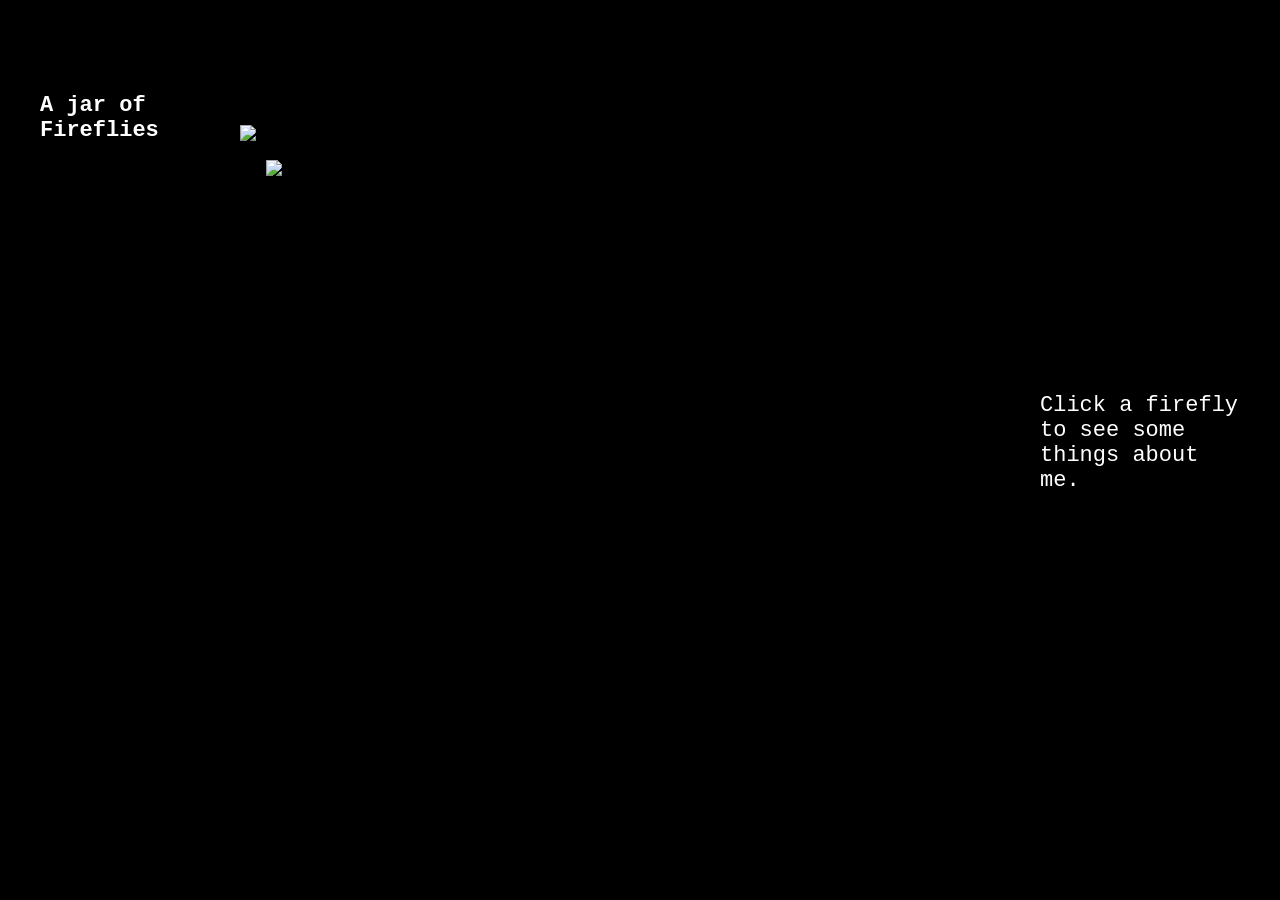
==== index.html @ b8e1c96b "Create index.html" ====
<!DOCTYPE html>
<html lang="en">
    <head>
        <meta charset="UTF-8">
        <meta name="viewport" content="width=device-width, initial-scale=1.0">
        <meta http-equiv="X-UA-Compatible" content="ie=edge">
        <title>A Jar of Fireflies</title>
        <link rel="stylesheet" href="getmoney.css">
    </head>
    <body id="home">
        <div class="trifold">
            <div class="leftTri">
                <span class="type" id="header" style="text-align: center;">
                    <b>A jar of Fireflies</b>
                </span>
            </div>
            <div class="imgDiv">
                <img id="tallJar" src="images/tallJar.png" style="width: 800px;">
                <a href="page1.html"><img id="ff1" src="images/ff3.gif"></a>
                <a href="page2.html"><img id="ff1" src="images/ff3.gif"></a>
                <a href="page3.html"><img id="ff1" src="images/ff3.gif"></a>
                <a href="page4.html"><img id="ff1" src="images/ff4.gif"></a>
                <a href="page5.html"><img id="ff1" src="images/ff4.gif"></a>
            </div>
            <div class="rightTri">
                <span class="type" id="paragraph" style="text-align: center;">
                    Click a firefly to see some things about me.
                </span>
            </div>
        </div>
    </body>
    <script src="afile.js"></script>
</html>
---- getmoney.css ----
/* SOURCES:

    Typewriter Effect--
    https://css-tricks.com/snippets/css/typewriter-effect/ 
    https://dev.to/afif/a-multi-line-css-only-typewriter-effect-3op3
*/


html {
    padding-top: 10px;
    display: flex;
    justify-content: center;
    font-family: "Courier New", monospace;
    font-weight: 500;
    padding:20px;
    color:#ffffff;
    background-color: black;
    text-align: left;
    font-size: 22px;
}

/* TypeWriter */

.type {
  color:#0000;
  background:
    linear-gradient(-90deg,#ffffff 3px,#0000 0) 10px 0,
    linear-gradient(#ffffff 0 0) 0 0;
  background-size:calc(var(--n)*1ch) 200%;
  background-clip:padding-box,text;
  background-repeat:no-repeat;
  animation: 
   b 1s infinite steps(1),   
   t calc(var(--n)*.05s) steps(var(--n)) forwards;
}

@keyframes t{
  from {background-size:0 200%}
}
@keyframes b{
  50% {background-position:0 -100%,0 0}
}

/* grid */
.split {
  display: grid;
  grid-template-columns: 50% 50%;
  margin: auto;
  padding: 10px;
}

.split img {
  width: 70%;
  object-fit: cover;
}

#page4 {
  justify-content: center;
  text-align: center;
  img {
    width: 90%;
    object-fit: cover;
  }
  .type {
    position: absolute;
    top: 50px;
  }
}

#home {
  justify-content: center;

  /* text-align: center; */
  padding-top: 10px;
  #tallJar {
    width: 800px;
    object-fit: cover;
  }
  #ff1 {
    width: 20px;
    position: absolute;
    top: 150px;
    padding: 10px;
  }
}
.trifold {
  justify-content: center;
  display: grid;
  grid-template-columns: 200px 800px 200px;
  margin: auto;
  padding: 5px;
  .rightTri {
    padding-top: 350px;
    /* text-align: left; */
  }
  .leftTri {
    padding-top: 50px;
  }
  .imgDiv {
    padding-top:80px;
  }
}

#page2 {
  background-image: url('images/image1.gif');
  background-repeat: no-repeat;
  object-fit: cover;
  background-size: 900px;
}
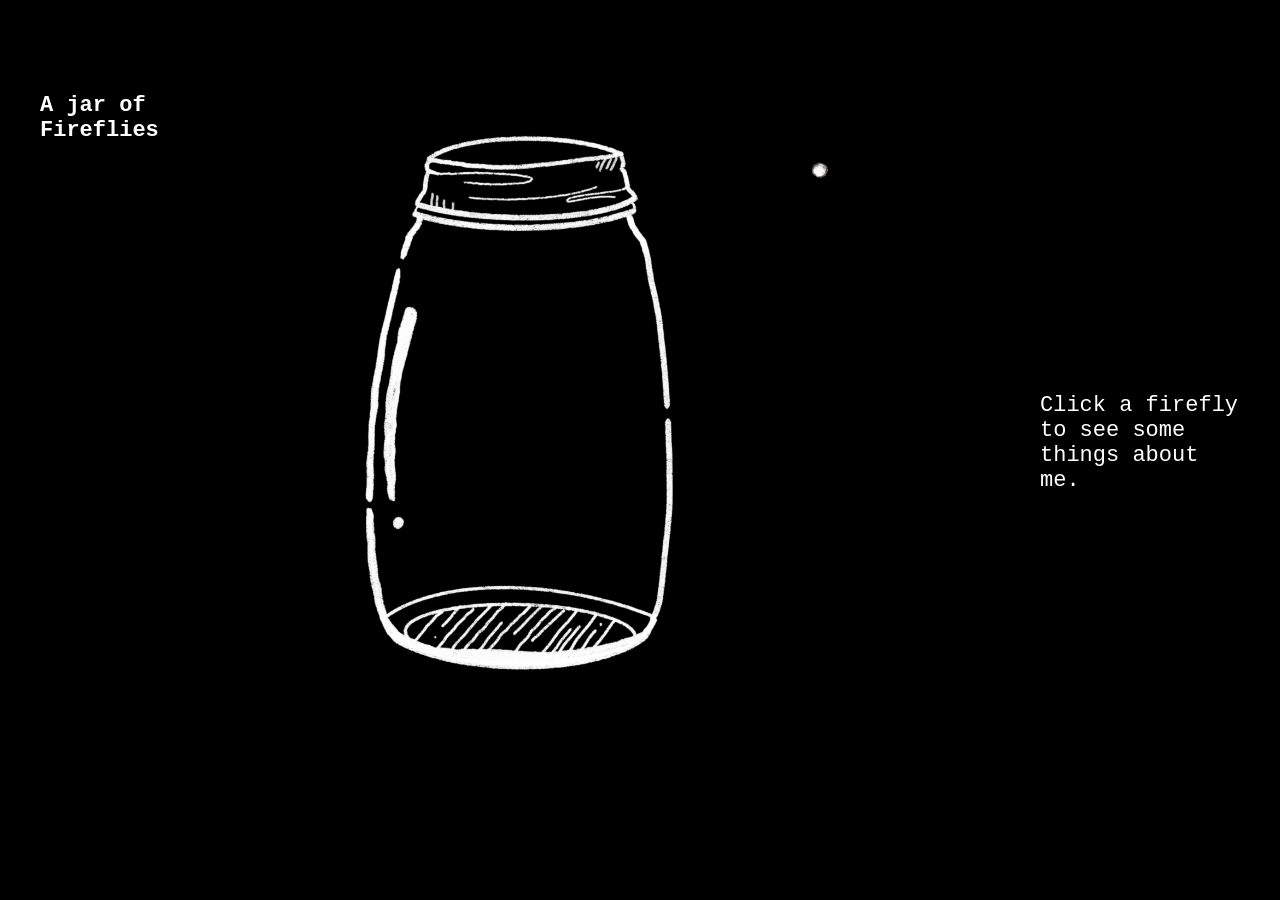
==== commit 77f1da4c: "Update ID for typewriter effect" ====
--- a/index.html
+++ b/index.html
@@ -10,12 +10,12 @@
     <body id="home">
         <div class="trifold">
             <div class="leftTri">
-                <span class="type" id="header" style="text-align: center;">
+                <span class="type" id="typeText" style="text-align: center;">
                     <b>A jar of Fireflies</b>
                 </span>
             </div>
             <div class="imgDiv">
-                <img id="tallJar" src="images/tallJar.png" style="width: 800px;">
+                <img id="tallJar" src="images/tallJar.png" style="width: 70%;">
                 <a href="page1.html"><img id="ff1" src="images/ff3.gif"></a>
                 <a href="page2.html"><img id="ff1" src="images/ff3.gif"></a>
                 <a href="page3.html"><img id="ff1" src="images/ff3.gif"></a>
@@ -23,11 +23,11 @@
                 <a href="page5.html"><img id="ff1" src="images/ff4.gif"></a>
             </div>
             <div class="rightTri">
-                <span class="type" id="paragraph" style="text-align: center;">
+                <span class="type" id="typeText" style="text-align: center;">
                     Click a firefly to see some things about me.
                 </span>
             </div>
         </div>
     </body>
-    <script src="afile.js"></script>
+    <script src="fireflies.js"></script>
 </html>
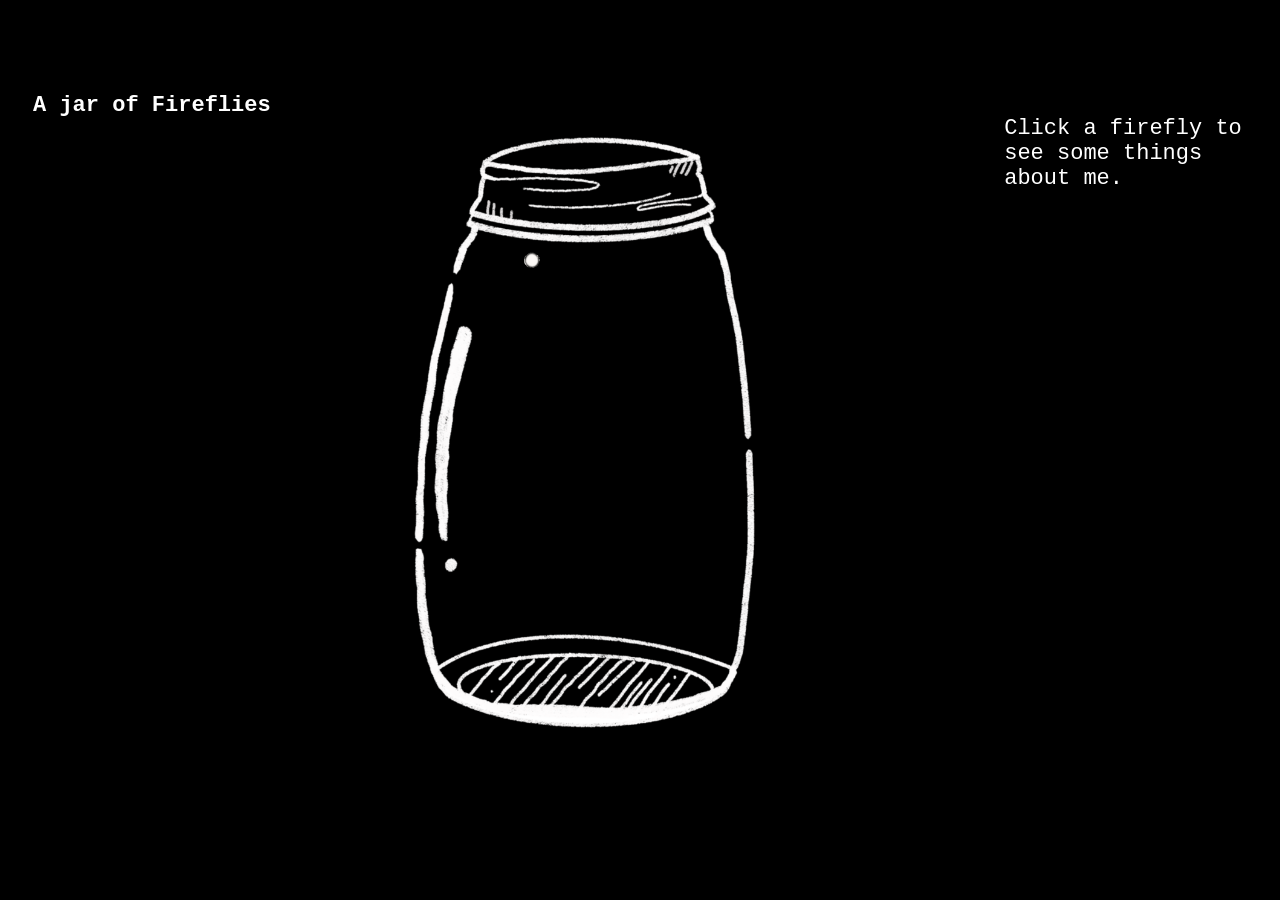
==== commit c245cbdc: "Change index orientation (jar size)" ====
--- a/index.html
+++ b/index.html
@@ -15,7 +15,7 @@
                 </span>
             </div>
             <div class="imgDiv">
-                <img id="tallJar" src="images/tallJar.png" style="width: 70%;">
+                <img id="tallJar" src="images/tallJar.png" style="width: 85%;">
                 <a href="page1.html"><img id="ff1" src="images/ff3.gif"></a>
                 <a href="page2.html"><img id="ff1" src="images/ff3.gif"></a>
                 <a href="page3.html"><img id="ff1" src="images/ff3.gif"></a>
--- a/getmoney.css
+++ b/getmoney.css
@@ -86,11 +86,11 @@
 .trifold {
   justify-content: center;
   display: grid;
-  grid-template-columns: 200px 800px 200px;
+  grid-template-columns: 20% 60% 20%;
   margin: auto;
   padding: 5px;
   .rightTri {
-    padding-top: 350px;
+    padding-top: 30%;
     /* text-align: left; */
   }
   .leftTri {
@@ -106,4 +106,11 @@
   background-repeat: no-repeat;
   object-fit: cover;
   background-size: 900px;
+}
+
+.imgDiv a {
+    position: absolute;
+    justify-content: center;
+    top: 10%;
+    left: 40%;
 }
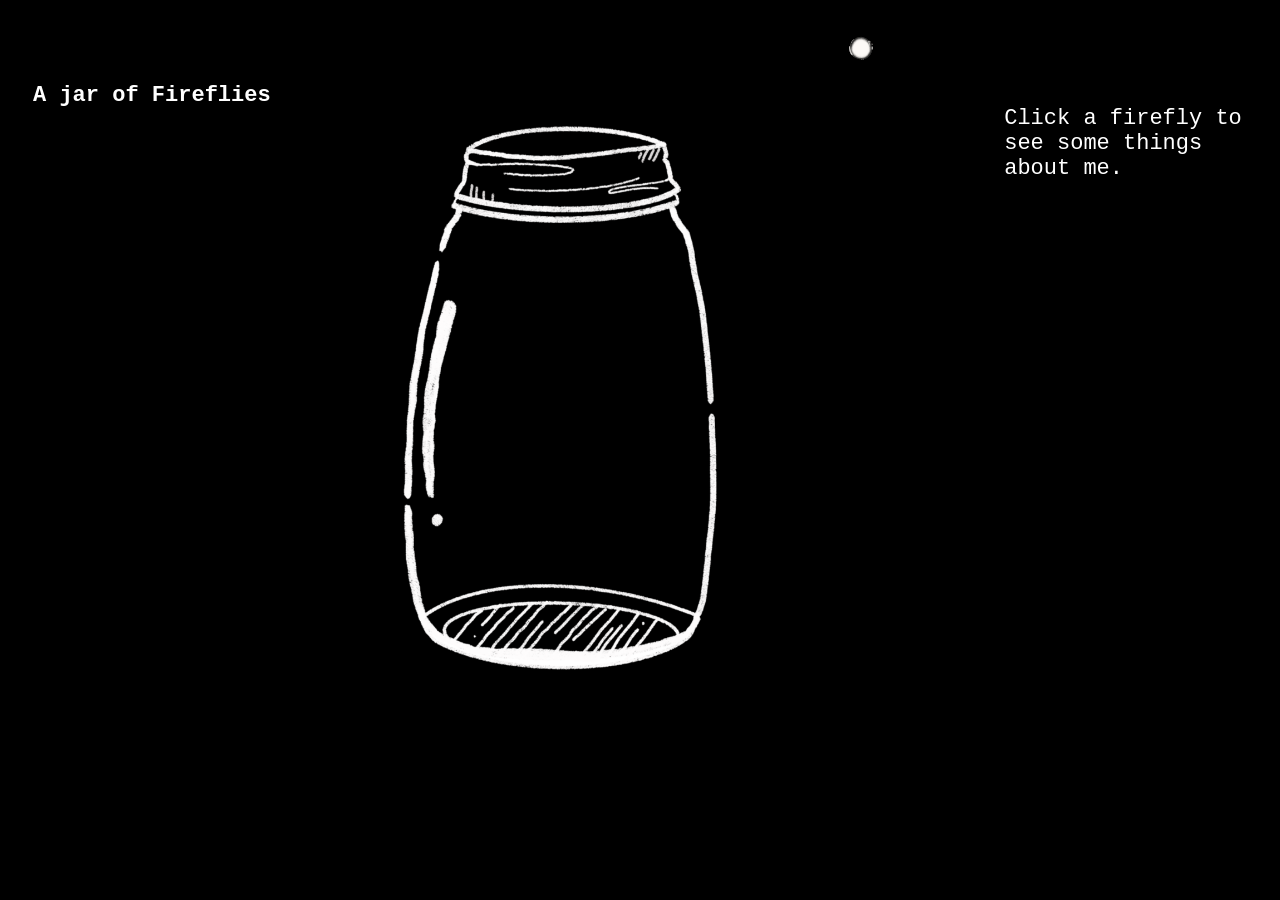
==== commit fe61b68c: "Update index.html" ====
--- a/index.html
+++ b/index.html
@@ -15,7 +15,7 @@
                 </span>
             </div>
             <div class="imgDiv">
-                <img id="tallJar" src="images/tallJar.png" style="width: 85%;">
+                <img id="tallJar" src="images/tallJar.png" style="width: 570px;">
                 <a href="page1.html"><img id="ff1" src="images/ff3.gif"></a>
                 <a href="page2.html"><img id="ff1" src="images/ff3.gif"></a>
                 <a href="page3.html"><img id="ff1" src="images/ff3.gif"></a>
--- a/getmoney.css
+++ b/getmoney.css
@@ -3,6 +3,10 @@
     Typewriter Effect--
     https://css-tricks.com/snippets/css/typewriter-effect/ 
     https://dev.to/afif/a-multi-line-css-only-typewriter-effect-3op3
+
+    Firefly Animation--
+    https://www.geeksforgeeks.org/css/create-a-css-fireflies-background-using-html-css/
+
 */
 
 
@@ -71,7 +75,7 @@
   justify-content: center;
 
   /* text-align: center; */
-  padding-top: 10px;
+  /* padding-top: 10px;
   #tallJar {
     width: 800px;
     object-fit: cover;
@@ -81,6 +85,10 @@
     position: absolute;
     top: 150px;
     padding: 10px;
+  } */
+
+  #ff1 {
+    width: 7%;
   }
 }
 .trifold {
@@ -96,7 +104,7 @@
   .leftTri {
     padding-top: 50px;
   }
-  .imgDiv {
+  .imgDiv #tallJar {
     padding-top:80px;
   }
 }
@@ -109,8 +117,82 @@
 }
 
 .imgDiv a {
-    position: absolute;
+    position: fixed;
     justify-content: center;
-    top: 10%;
-    left: 40%;
+    /* top: 10%;
+    left: 40%; */
+    /* width: 5%; */
+
+    animation: 
+        leftright 24s infinite cubic-bezier(0.39, 0, 0.63, 1),
+        updown 8s infinite 1.25s cubic-bezier(0.39, 0, 0.63, 1);
+}
+
+@keyframes leftright {
+
+    0%,
+    100% {
+        left: 45%;
+    }
+
+    16.666% {
+        left: 50%;
+    }
+
+    33.333% {
+        left: 35%;
+    }
+
+    50% {
+        left: 50%;
+    }
+
+    66.666% {
+        left: 45%;
+    }
+
+    83.333% {
+        left: 35%;
+    }
+}
+
+/* It will create the up down movement */
+@keyframes updown {
+
+    0%,
+    100% {
+        top: 70%;
+    }
+
+    25% {
+        top: 35%;
+    }
+
+    50% {
+        top: 85%;
+    }
+
+    75% {
+        top: 35%;
+    }
+}
+
+.imgDiv a:nth-of-type(1) {
+  /* animation-delay: 1s; */
+  animation-duration: 65s, 81s, 0.01s;
+  animation-fill-mode: backwards, backwards;
+}
+
+.imgDiv a:nth-of-type(2) {
+    /* animation-delay: 0.5s; */
+    animation-duration: 20s, 75s, 0.01s;
+}
+
+.imgDiv a:nth-of-type(3){
+    animation-duration: 30s, 20s, 0.01s;
+    animation-fill-mode: backwards, backwards;
+}
+
+.imgDiv a:nth-of-type(4){
+    animation-duration: 35s, 90s, 0.01s;
 }
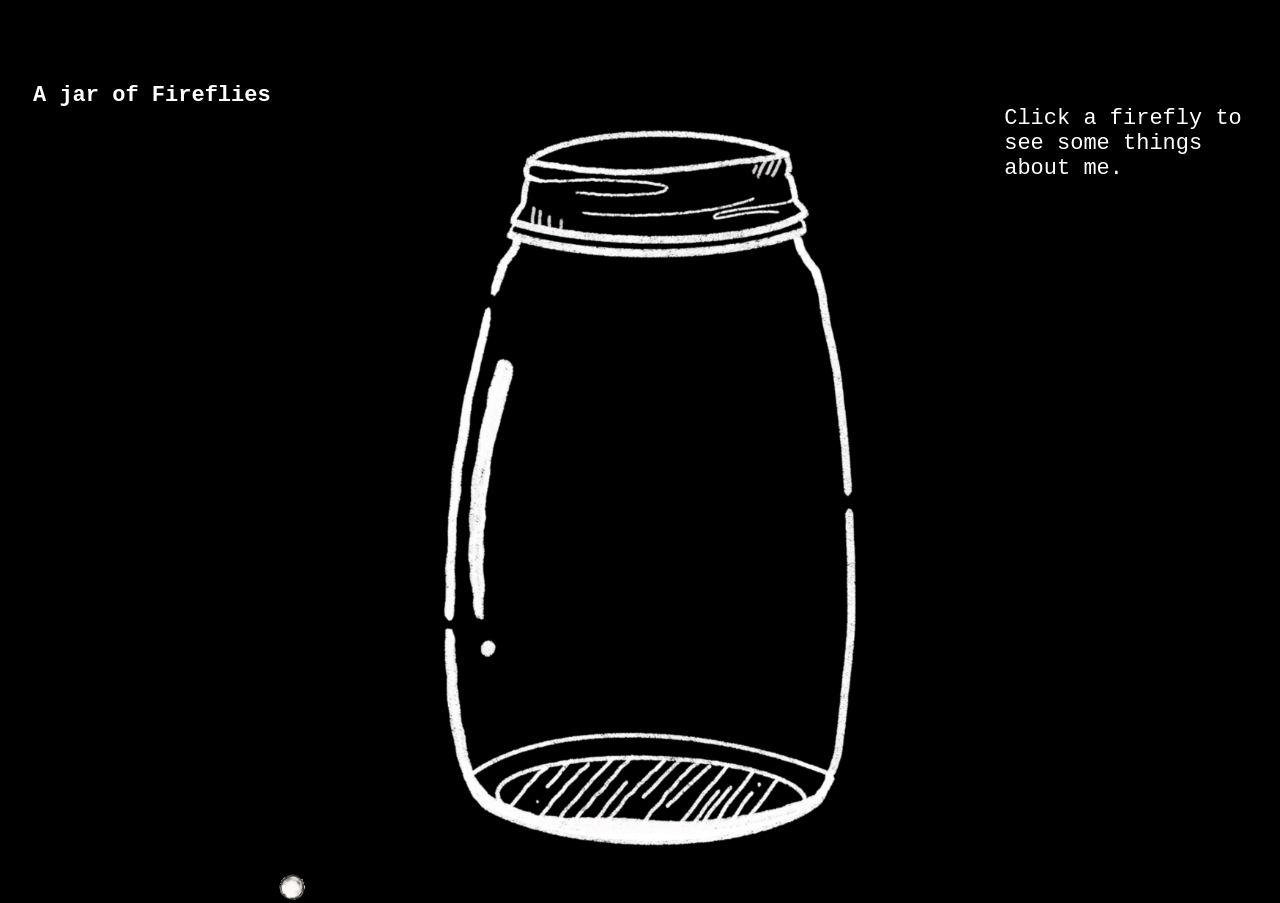
==== commit 5e74b447: "Update index.html" ====
--- a/index.html
+++ b/index.html
@@ -15,7 +15,7 @@
                 </span>
             </div>
             <div class="imgDiv">
-                <img id="tallJar" src="images/tallJar.png" style="width: 570px;">
+                <img id="tallJar" src="images/tallJar.png" style="width: 750px;">
                 <a href="page1.html"><img id="ff1" src="images/ff3.gif"></a>
                 <a href="page2.html"><img id="ff1" src="images/ff3.gif"></a>
                 <a href="page3.html"><img id="ff1" src="images/ff3.gif"></a>
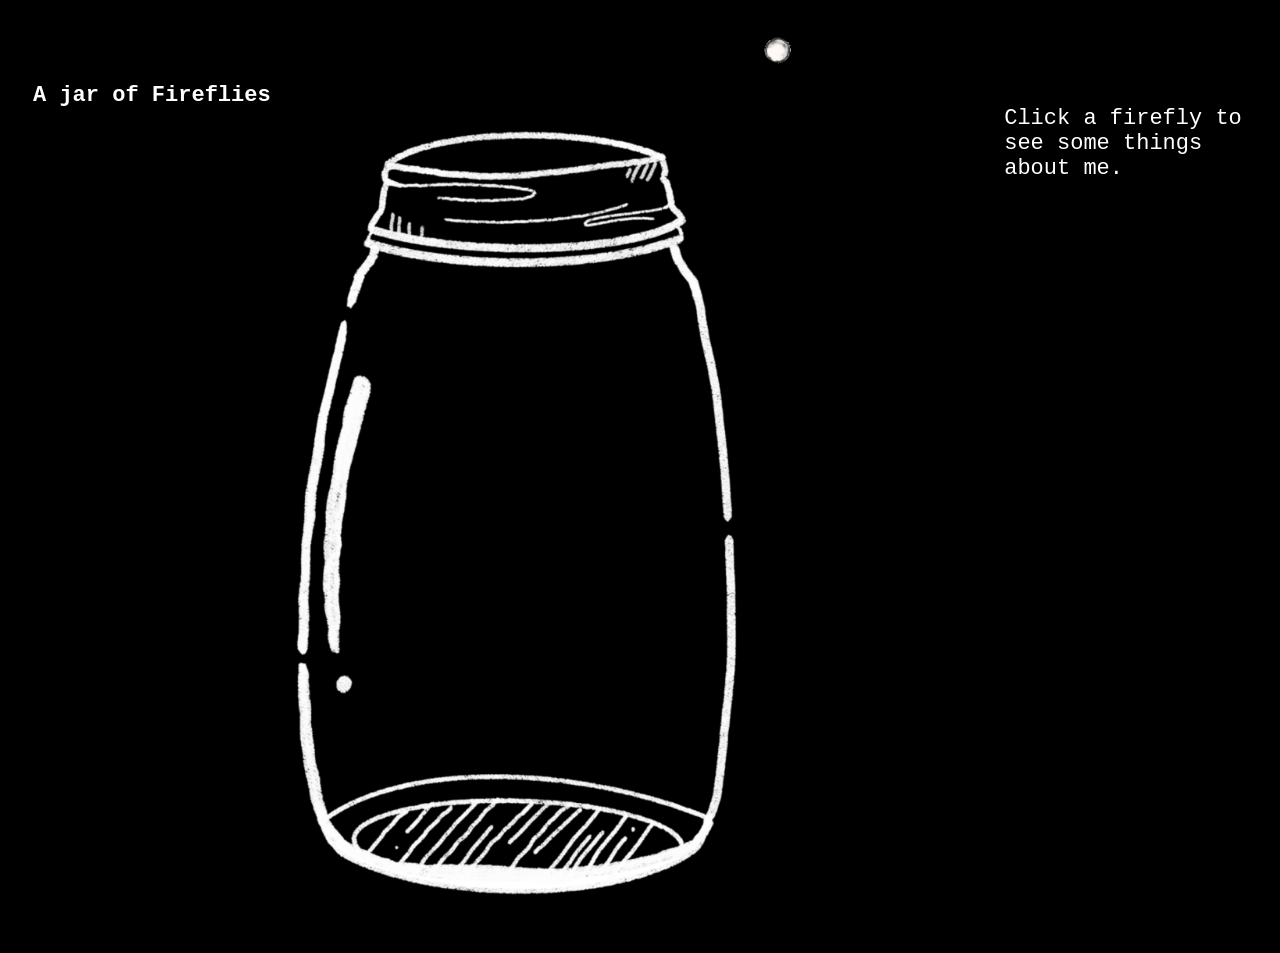
==== commit 205a1a13: "Jar reconfig" ====
--- a/index.html
+++ b/index.html
@@ -15,7 +15,7 @@
                 </span>
             </div>
             <div class="imgDiv">
-                <img id="tallJar" src="images/tallJar.png" style="width: 750px;">
+                <img id="tallJar" src="images/tallJar.png" style="height: 800px;">
                 <a href="page1.html"><img id="ff1" src="images/ff3.gif"></a>
                 <a href="page2.html"><img id="ff1" src="images/ff3.gif"></a>
                 <a href="page3.html"><img id="ff1" src="images/ff3.gif"></a>
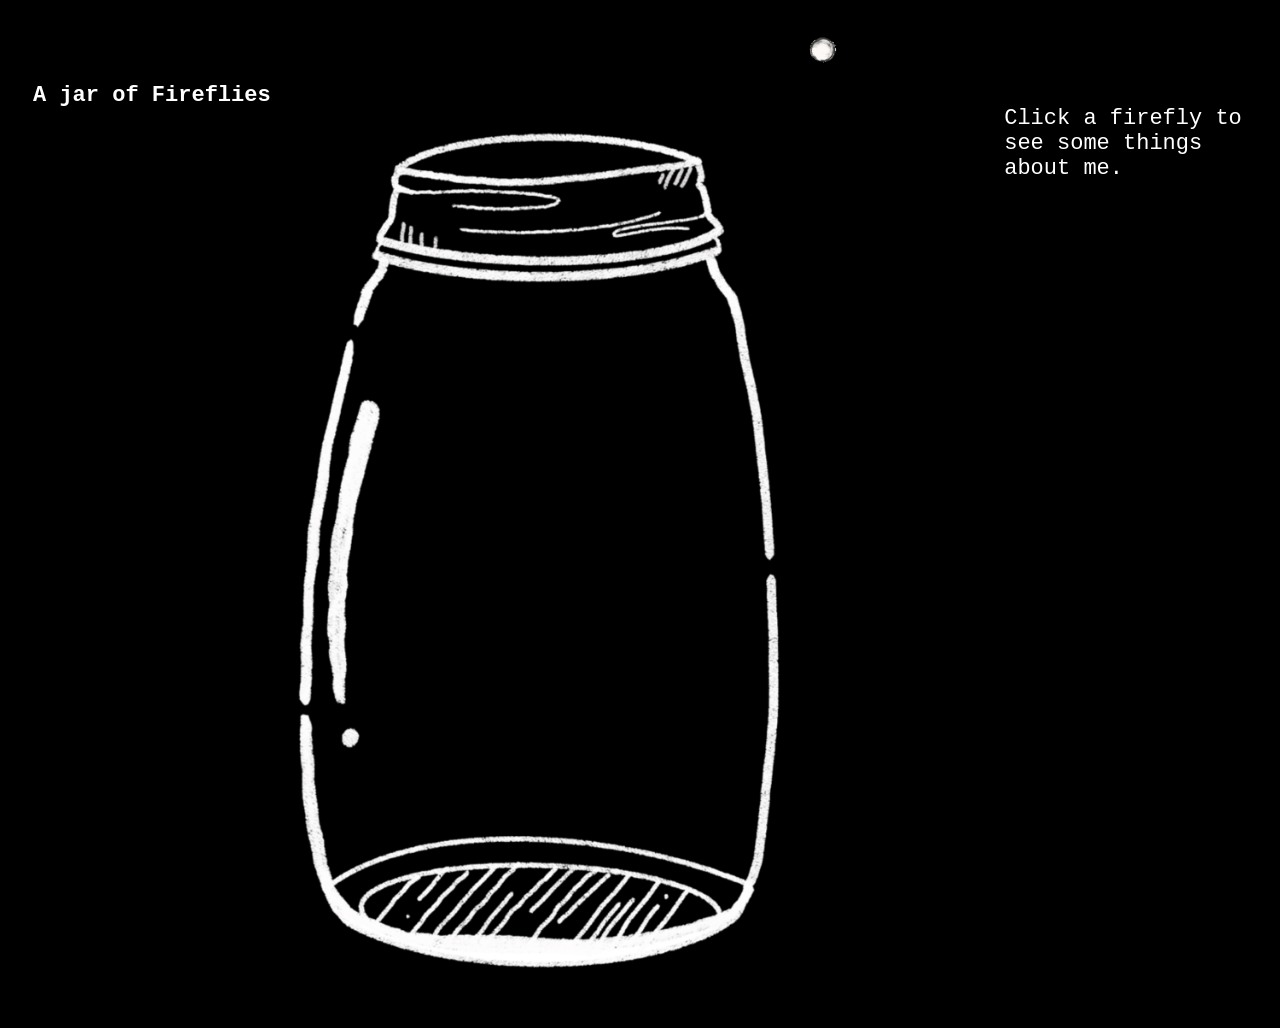
==== commit e038f373: "Update index.html" ====
--- a/index.html
+++ b/index.html
@@ -15,7 +15,7 @@
                 </span>
             </div>
             <div class="imgDiv">
-                <img id="tallJar" src="images/tallJar.png" style="height: 800px;">
+                <img id="tallJar" src="images/tallJar.png" style="height: 875px;">
                 <a href="page1.html"><img id="ff1" src="images/ff3.gif"></a>
                 <a href="page2.html"><img id="ff1" src="images/ff3.gif"></a>
                 <a href="page3.html"><img id="ff1" src="images/ff3.gif"></a>
